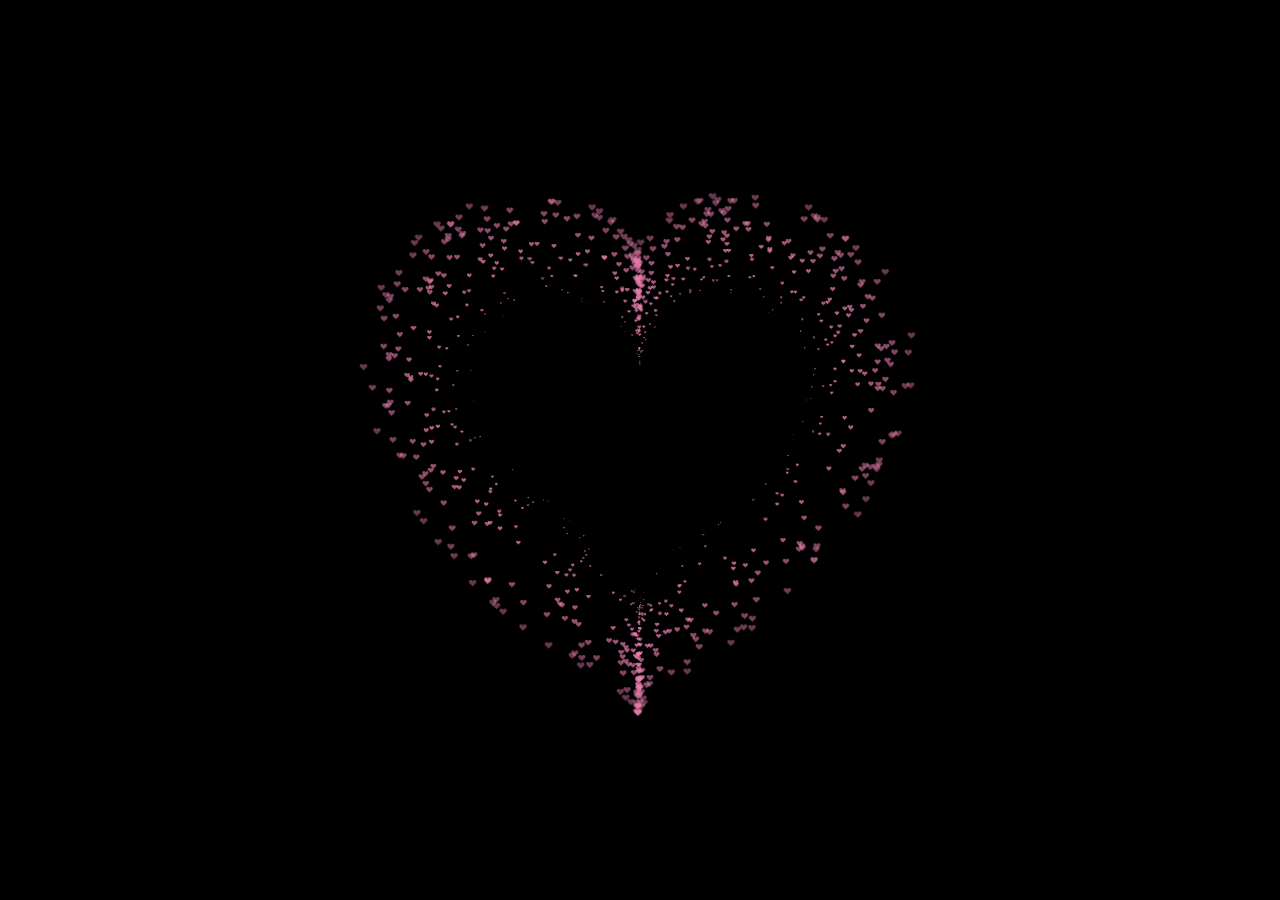
==== heart.html @ 83f6520b "xong" ====
<!DOCTYPE HTML PUBLIC "-//W3C//DTD HTML 4.0 Transitional//EN">
<HTML>

<HEAD>
    <TITLE>I Love You</TITLE>
    <META NAME="Generator" CONTENT="EditPlus">
    <META NAME="Author" CONTENT="">
    <META NAME="Keywords" CONTENT="">
    <META NAME="Description" CONTENT="">
    <style>
        html,
        body {
            overflow: hidden;
            padding: 0;
            margin: 0;
            background: #000;
        }

        canvas {
            position: absolute;
            width: 100%;
            height: 100%;
            z-index: 1;
            display: block;
            /* Đưa về giữa màn hình chuẩn xác */
            top: 50%;
            left: 50%;
            transform: translate(-50%, -50%);
            /* 1 chu kỳ đập mất đúng 1.5 giây */
            animation: heart 1.5s ease infinite;
        }

        @keyframes heart {
            0% {
                transform: translate(-50%, -50%) scale(1);
            }

            30% {
                transform: translate(-50%, -50%) scale(.8);
            }

            100% {
                transform: translate(-50%, -50%) scale(1);
            }
        }
    </style>
</HEAD>

<BODY>

    <canvas id="pinkboard"></canvas>

    <script>
      /* =========================================================
   * BỘ ĐẾM 3 NHỊP ĐẬP ĐỂ TỰ ĐỘNG CHUYỂN ĐẾN TRANG ẢNH CHẠY
   * ========================================================= */
        setTimeout(function () {
            // Thêm '#final' ở đuôi để báo hiệu cho file JS bên kia kích hoạt màn cuối
            window.location.href = "index.html#final";
        }, 4500);


        /*
         * Settings gốc của mày giữ nguyên bên dưới...
         */
        var settings = {
            particles: {
                length: 1500,
                duration: 2,
                velocity: 135,
                effect: -0.35,
                size: 14,
            },
        };

        /*
         * RequestAnimationFrame polyfill
         */
        (function () {
            var b = 0;
            var c = ["ms", "moz", "webkit", "o"];
            for (var a = 0; a < c.length && !window.requestAnimationFrame; ++a) {
                window.requestAnimationFrame = window[c[a] + "RequestAnimationFrame"];
                window.cancelAnimationFrame = window[c[a] + "CancelAnimationFrame"] || window[c[a] + "CancelRequestAnimationFrame"]
            }
            if (!window.requestAnimationFrame) {
                window.requestAnimationFrame = function (h, e) {
                    var d = new Date().getTime();
                    var f = Math.max(0, 16 - (d - b));
                    var g = window.setTimeout(function () {
                        h(d + f)
                    }, f);
                    b = d + f;
                    return g
                }
            }
            if (!window.cancelAnimationFrame) {
                window.cancelAnimationFrame = function (d) {
                    clearTimeout(d)
                }
            }
        }());

        /*
         * Point class
         */
        var Point = (function () {
            function Point(x, y) {
                this.x = (typeof x !== 'undefined') ? x : 0;
                this.y = (typeof y !== 'undefined') ? y : 0;
            }
            Point.prototype.clone = function () {
                return new Point(this.x, this.y);
            };
            Point.prototype.length = function (length) {
                if (typeof length == 'undefined')
                    return Math.sqrt(this.x * this.x + this.y * this.y);
                this.normalize();
                this.x *= length;
                this.y *= length;
                return this;
            };
            Point.prototype.normalize = function () {
                var length = this.length();
                this.x /= length;
                this.y /= length;
                return this;
            };
            return Point;
        })();

        /*
         * Particle class
         */
        var Particle = (function () {
            function Particle() {
                this.position = new Point();
                this.velocity = new Point();
                this.acceleration = new Point();
                this.age = 0;
            }
            Particle.prototype.initialize = function (x, y, dx, dy) {
                this.position.x = x;
                this.position.y = y;
                this.velocity.x = dx;
                this.velocity.y = dy;
                this.acceleration.x = dx * settings.particles.effect;
                this.acceleration.y = dy * settings.particles.effect;
                this.age = 0;
            };
            Particle.prototype.update = function (deltaTime) {
                this.position.x += this.velocity.x * deltaTime;
                this.position.y += this.velocity.y * deltaTime;
                this.velocity.x += this.acceleration.x * deltaTime;
                this.velocity.y += this.acceleration.y * deltaTime;
                this.age += deltaTime;
            };
            Particle.prototype.draw = function (context, image) {
                function ease(t) {
                    return (--t) * t * t + 1;
                }
                var size = image.width * ease(this.age / settings.particles.duration);
                context.globalAlpha = 1 - this.age / settings.particles.duration;
                context.drawImage(image, this.position.x - size / 2, this.position.y - size / 2, size, size);
            };
            return Particle;
        })();

        /*
         * ParticlePool class
         */
        var ParticlePool = (function () {
            var particles,
                firstActive = 0,
                firstFree = 0,
                duration = settings.particles.duration;

            function ParticlePool(length) {
                particles = new Array(length);
                for (var i = 0; i < particles.length; i++)
                    particles[i] = new Particle();
            }
            ParticlePool.prototype.add = function (x, y, dx, dy) {
                particles[firstFree].initialize(x, y, dx, dy);
                firstFree++;
                if (firstFree == particles.length) firstFree = 0;
                if (firstActive == firstFree) firstActive++;
                if (firstActive == particles.length) firstActive = 0;
            };
            ParticlePool.prototype.update = function (deltaTime) {
                var i;
                if (firstActive < firstFree) {
                    for (i = firstActive; i < firstFree; i++)
                        particles[i].update(deltaTime);
                }
                if (firstFree < firstActive) {
                    for (i = firstActive; i < particles.length; i++)
                        particles[i].update(deltaTime);
                    for (i = 0; i < firstFree; i++)
                        particles[i].update(deltaTime);
                }
                while (particles[firstActive].age >= duration && firstActive != firstFree) {
                    firstActive++;
                    if (firstActive == particles.length) firstActive = 0;
                }
            };
            ParticlePool.prototype.draw = function (context, image) {
                if (firstActive < firstFree) {
                    for (i = firstActive; i < firstFree; i++)
                        particles[i].draw(context, image);
                }
                if (firstFree < firstActive) {
                    for (i = firstActive; i < particles.length; i++)
                        particles[i].draw(context, image);
                    for (i = 0; i < firstFree; i++)
                        particles[i].draw(context, image);
                }
            };
            return ParticlePool;
        })();

        /*
         * Putting it all together
         */
        (function (canvas) {
            var context = canvas.getContext('2d'),
                particles = new ParticlePool(settings.particles.length),
                particleRate = settings.particles.length / settings.particles.duration,
                time;

            function pointOnHeart(t) {
                return new Point(
                    160 * Math.pow(Math.sin(t), 3),
                    130 * Math.cos(t) - 50 * Math.cos(2 * t) - 20 * Math.cos(3 * t) - 10 * Math.cos(4 * t) + 25
                );
            }

            var image = (function () {
                var canvas = document.createElement('canvas'),
                    context = canvas.getContext('2d');
                canvas.width = settings.particles.size;
                canvas.height = settings.particles.size;
                function to(t) {
                    var point = pointOnHeart(t);
                    point.x = settings.particles.size / 3 + point.x * settings.particles.size / 550;
                    point.y = settings.particles.size / 3 - point.y * settings.particles.size / 550;
                    return point;
                }
                context.beginPath();
                var t = -Math.PI;
                var point = to(t);
                context.moveTo(point.x, point.y);
                while (t < Math.PI) {
                    t += 0.01;
                    point = to(t);
                    context.lineTo(point.x, point.y);
                }
                context.closePath();
                context.fillStyle = '#ea80b0';
                context.fill();
                var image = new Image();
                image.src = canvas.toDataURL();
                return image;
            })();

            function render() {
                requestAnimationFrame(render);
                var newTime = new Date().getTime() / 1000,
                    deltaTime = newTime - (time || newTime);
                time = newTime;
                context.clearRect(0, 0, canvas.width, canvas.height);
                var amount = particleRate * deltaTime;
                for (var i = 0; i < amount; i++) {
                    var pos = pointOnHeart(Math.PI - 2 * Math.PI * Math.random());
                    var dir = pos.clone().length(settings.particles.velocity);
                    particles.add(canvas.width / 2 + pos.x, canvas.height / 2 - pos.y, dir.x, -dir.y);
                }
                particles.update(deltaTime);
                particles.draw(context, image);
            }

            function onResize() {
                canvas.width = canvas.clientWidth;
                canvas.height = canvas.clientHeight;
            }
            window.onresize = onResize;

            setTimeout(function () {
                onResize();
                render();
            }, 10);
        })(document.getElementById('pinkboard'));
    </script>
</BODY>

</HTML>
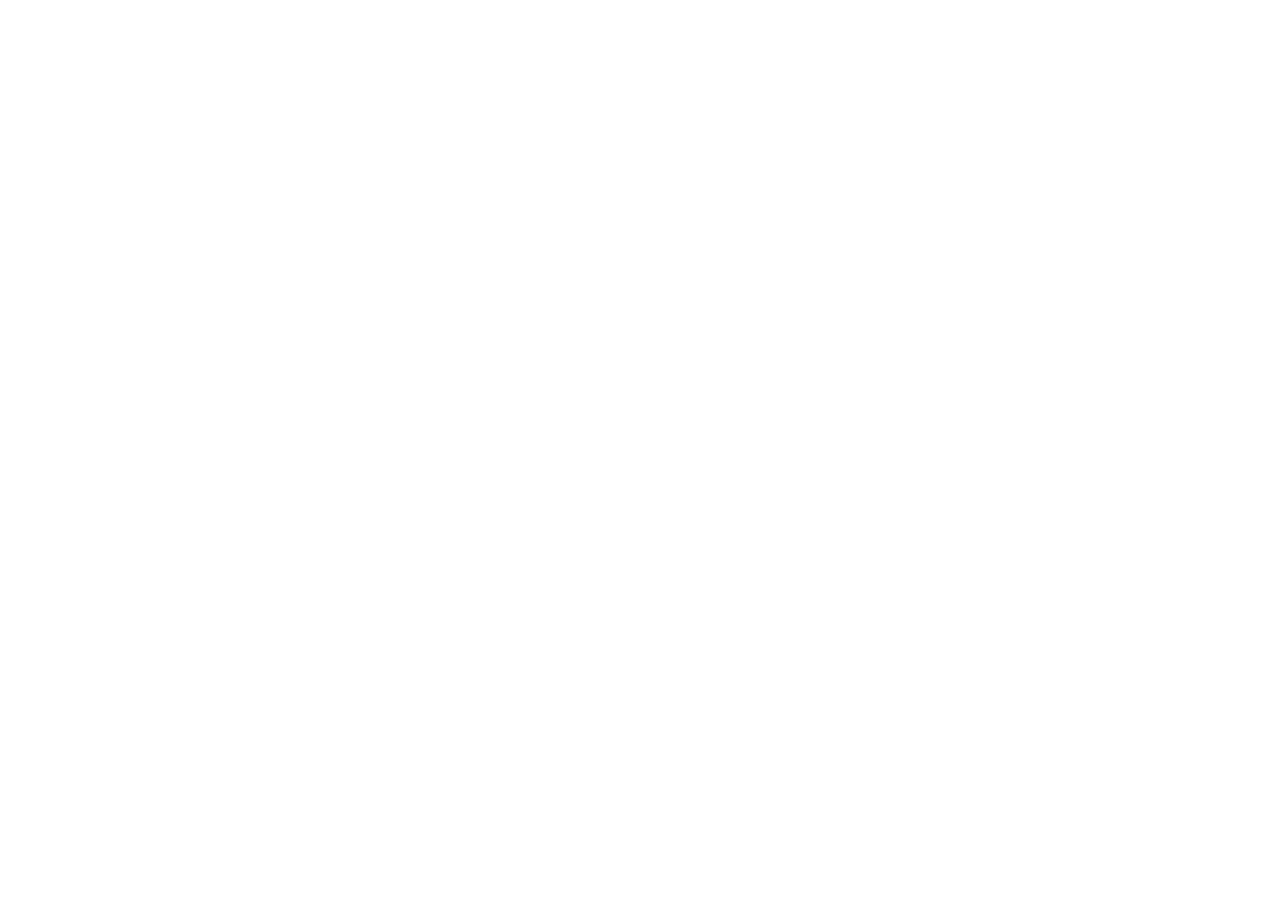
==== commit 914c6686: "hoàn thiện" ====
--- a/heart.html
+++ b/heart.html
@@ -1,4 +1,4 @@
-<!DOCTYPE HTML PUBLIC "-//W3C//DTD HTML 4.0 Transitional//EN">
+<!-- <!DOCTYPE HTML PUBLIC "-//W3C//DTD HTML 4.0 Transitional//EN">
 <HTML>
 
 <HEAD>
@@ -293,4 +293,4 @@
     </script>
 </BODY>
 
-</HTML>+</HTML> -->
